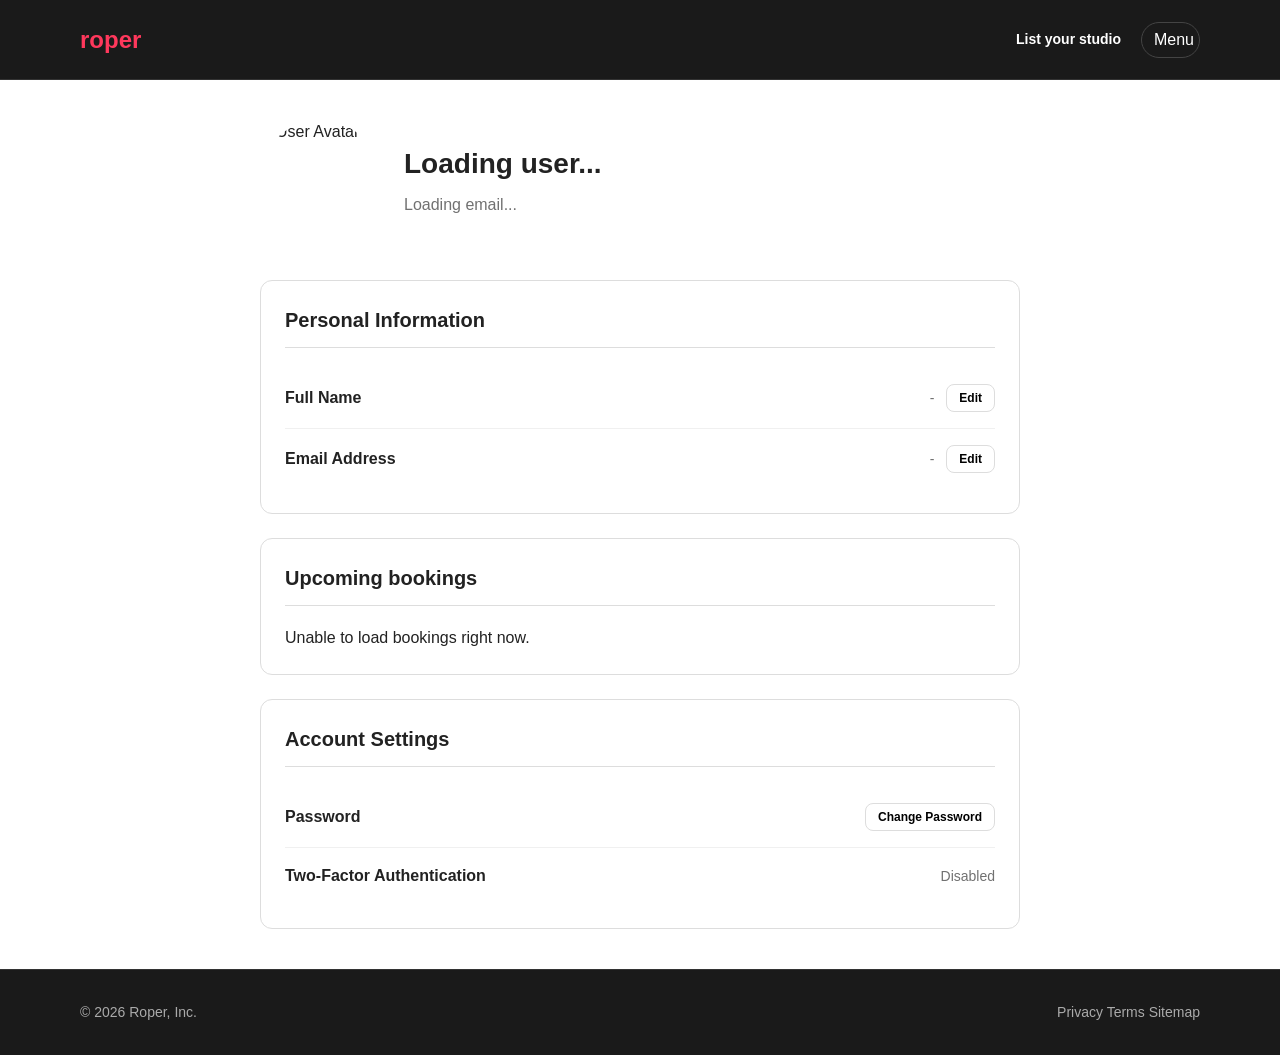
==== web_static/profile.html @ f99398a8 "Initial commit for Roper studio booking app" ====
<!DOCTYPE html>
<html lang="en">

<head>
    <meta charset="UTF-8">
    <meta name="viewport" content="width=device-width, initial-scale=1.0">
    <link rel="stylesheet" type="text/css" href="./styles/main.css">
    <link rel="shortcut icon" type="image/png" href="./images/icon.png">
    <title>Profile - Roper</title>
    <style>
        .profile-container {
            max-width: 800px;
            margin: 40px auto;
            padding: 0 20px;
        }
        .profile-header {
            display: flex;
            align-items: center;
            gap: 24px;
            margin-bottom: 40px;
        }
        .profile-avatar {
            width: 120px;
            height: 120px;
            border-radius: 50%;
            object-fit: cover;
        }
        .profile-info h1 {
            font-size: 28px;
            margin-bottom: 8px;
        }
        .profile-info p {
            color: var(--text-light);
        }
        .settings-section {
            background: white;
            border: 1px solid var(--border-color);
            border-radius: 12px;
            padding: 24px;
            margin-bottom: 24px;
        }
        .settings-section h2 {
            font-size: 20px;
            margin-bottom: 20px;
            border-bottom: 1px solid var(--border-color);
            padding-bottom: 12px;
        }
        .booking-list {
            display: flex;
            flex-direction: column;
            gap: 12px;
        }
        .booking-card-item {
            border: 1px solid var(--border-color);
            border-radius: 10px;
            padding: 16px;
            background: #fafafa;
        }
        .booking-card-item strong {
            display: block;
            margin-bottom: 4px;
        }
        .setting-item {
            display: flex;
            justify-content: space-between;
            align-items: center;
            padding: 16px 0;
            border-bottom: 1px solid #f0f0f0;
        }
        .setting-item:last-child {
            border-bottom: none;
        }
        .setting-label {
            font-weight: 600;
            font-size: 16px;
        }
        .setting-value {
            color: var(--text-light);
            font-size: 14px;
        }
        .edit-btn {
            background: white;
            border: 1px solid var(--border-color);
            padding: 6px 12px;
            border-radius: 8px;
            cursor: pointer;
            font-size: 12px;
            font-weight: 600;
        }
        .edit-btn:hover {
            background: #f7f7f7;
        }
    </style>
</head>

<body>
    <header>
        <a href="/" class="logo">
            <span>roper</span>
        </a>
        <div class="user-menu">
            <a href="#" class="menu-item">List your studio</a>
            <div class="profile-btn">
                <span>Menu</span>
            </div>
        </div>
    </header>

    <div class="profile-container">
        <div class="profile-header">
            <img src="https://picsum.photos/seed/user/200" class="profile-avatar" alt="User Avatar">
            <div class="profile-info">
                <h1 id="user-name">Loading user...</h1>
                <p id="user-email">Loading email...</p>
            </div>
        </div>

        <div class="settings-section">
            <h2>Personal Information</h2>
            <div class="setting-item">
                <span class="setting-label">Full Name</span>
                <div style="display: flex; align-items: center; gap: 12px;">
                    <span class="setting-value" id="val-name">-</span>
                    <button class="edit-btn">Edit</button>
                </div>
            </div>
            <div class="setting-item">
                <span class="setting-label">Email Address</span>
                <div style="display: flex; align-items: center; gap: 12px;">
                    <span class="setting-value" id="val-email">-</span>
                    <button class="edit-btn">Edit</button>
                </div>
            </div>
        </div>

        <div class="settings-section">
            <h2>Upcoming bookings</h2>
            <div id="booking-list" class="booking-list">
                <p>Loading bookings...</p>
            </div>
        </div>

        <div class="settings-section">
            <h2>Account Settings</h2>
            <div class="setting-item">
                <span class="setting-label">Password</span>
                <button class="edit-btn">Change Password</button>
            </div>
            <div class="setting-item">
                <span class="setting-label">Two-Factor Authentication</span>
                <span class="setting-value">Disabled</span>
            </div>
        </div>
    </div>

    <footer>
        <div class="footer-left">
            <span>© 2026 Roper, Inc.</span>
        </div>
        <div class="footer-right">
            <a href="#" class="menu-item">Privacy</a>
            <a href="#" class="menu-item">Terms</a>
            <a href="#" class="menu-item">Sitemap</a>
        </div>
    </footer>

    <script>
        async function loadProfile() {
            const urlParams = new URLSearchParams(window.location.search);
            const userId = urlParams.get('user_id') || localStorage.getItem('roper_user_id') || 'demo-user';

            try {
                const response = await fetch('/api/all/User');
                const data = await response.json();
                const users = Object.values(data);
                const fallbackUser = users.find(user => user.id === userId) || users[0] || {
                    name: 'Guest User',
                    email: 'guest@roper.studio'
                };

                document.getElementById('user-name').innerText = fallbackUser.name || 'Guest User';
                document.getElementById('user-email').innerText = fallbackUser.email || 'No email provided';
                document.getElementById('val-name').innerText = fallbackUser.name || '-';
                document.getElementById('val-email').innerText = fallbackUser.email || '-';

                const bookingResponse = await fetch(`/api/bookings/${userId}`);
                const bookingData = await bookingResponse.json();
                const bookings = Object.values(bookingData);
                const bookingList = document.getElementById('booking-list');

                if (!bookings.length) {
                    bookingList.innerHTML = '<p>No upcoming studio bookings yet.</p>';
                    return;
                }

                bookingList.innerHTML = bookings.map(booking => `
                    <div class="booking-card-item">
                        <strong>Studio ${booking.place_id}</strong>
                        <div>${booking.check_in} → ${booking.check_out}</div>
                        <div>${booking.guest_count || 1} guests</div>
                        <div>Status: ${booking.status || 'confirmed'}</div>
                    </div>
                `).join('');
            } catch (error) {
                console.error('Error loading profile:', error);
                document.getElementById('booking-list').innerHTML = '<p>Unable to load bookings right now.</p>';
            }
        }
        window.onload = loadProfile;
    </script>
</body>
</html>
---- web_static/styles/main.css ----
:root {
    --primary-color: #ff385c;
    --text-color: #222222;
    --text-light: #717171;
    --border-color: #dddddd;
    --bg-color: #ffffff;
    --shadow: 0 6px 16px rgba(0,0,0,0.12);
}

* {
    box-sizing: border-box;
    margin: 0;
    padding: 0;
}

body {
    font-family: Circular, -apple-system, BlinkMacSystemFont, Roboto, "Helvetica Neue", sans-serif;
    color: var(--text-color);
    background-color: var(--bg-color);
    line-height: 1.5;
}

/* Header */
header {
    display: flex;
    justify-content: space-between;
    align-items: center;
    padding: 0 80px;
    height: 80px;
    border-bottom: 1px solid #333;
    position: sticky;
    top: 0;
    background: #1a1a1a;
    z-index: 1000;
}

.logo {
    display: flex;
    align-items: center;
    color: var(--primary-color);
    text-decoration: none;
    font-weight: bold;
    font-size: 24px;
}

.logo img {
    height: 32px;
    margin-right: 10px;
}

.user-menu {
    display: flex;
    align-items: center;
    gap: 20px;
}

.user-menu .menu-item {
    text-decoration: none;
    color: #ffffff;
    font-weight: 600;
    font-size: 14px;
}

.profile-btn {
    display: flex;
    align-items: center;
    gap: 10px;
    border: 1px solid #444;
    padding: 5px 5px 5px 12px;
    border-radius: 30px;
    cursor: pointer;
    transition: box-shadow 0.2s;
    color: white;
}

.profile-btn:hover {
    box-shadow: 0 2px 4px rgba(0,0,0,0.18);
}

.profile-btn img {
    width: 30px;
    height: 30px;
    border-radius: 50%;
}

/* Search Section */
.hero {
    padding: 0;
    height: 500px;
    display: flex;
    justify-content: center;
    align-items: center;
    background-image: linear-gradient(rgba(0,0,0,0.3), rgba(0,0,0,0.3)), url('../images/studios/Paramount-Recording-Studio-C-Control-Room-2.jpg.webp');
    background-size: cover;
    background-position: center;
    position: relative;
}

.search-bar {
    display: flex;
    align-items: center;
    background: white;
    border: none;
    border-radius: 40px;
    box-shadow: 0 3px 12px rgba(0,0,0,0.2);
    transition: box-shadow 0.2s;
    overflow: hidden;
    cursor: pointer;
}

.search-bar:hover {
    box-shadow: 0 6px 20px rgba(0,0,0,0.25);
}

.search-item {
    padding: 10px 32px;
    border-right: 1px solid var(--border-color);
    display: flex;
    flex-direction: column;
    background: white;
}

.search-item:last-child {
    border-right: none;
}

.search-item span {
    font-size: 12px;
    color: var(--text-light);
    font-weight: 700;
}

.search-item strong {
    font-size: 14px;
    font-weight: 600;
}

.search-btn {
    background-color: var(--primary-color);
    color: white;
    border: none;
    width: 48px;
    height: 48px;
    border-radius: 50%;
    display: flex;
    align-items: center;
    justify-content: center;
    cursor: pointer;
    margin-left: -10px;
    margin-right: -10px;
}

/* Places Grid */
.container {
    padding: 0 80px 80px 80px;
    background-color: #1a1a1a;
    color: white;
}

.places-section {
    padding: 40px 0;
}

.section-title {
    font-size: 32px;
    font-weight: 600;
    margin-bottom: 24px;
    color: white;
}

.places-grid {
    display: grid;
    grid-template-columns: repeat(auto-fill, minmax(250px, 1fr));
    gap: 24px;
    margin-top: 30px;
}

.place-card {
    cursor: pointer;
    transition: transform 0.2s;
}

.place-card:hover img {
    filter: brightness(90%);
}

.place-image {
    width: 100%;
    aspect-ratio: 1 / 1;
    object-fit: cover;
    border-radius: 12px;
    margin-bottom: 12px;
}

.place-info {
    display: flex;
    justify-content: space-between;
    align-items: flex-start;
    margin-bottom: 4px;
    color: white;
}

.place-name {
    font-weight: 600;
    font-size: 15px;
    color: white;
}

.place-rating {
    display: flex;
    align-items: center;
    gap: 4px;
    font-size: 14px;
    color: white;
}

.place-details {
    color: #aaa;
    font-size: 15px;
    margin-bottom: 4px;
}

.place-price {
    font-weight: 600;
    font-size: 15px;
    color: white;
}

.place-price span {
    font-weight: 400;
}

/* Footer */
footer {
    background-color: #1a1a1a;
    border-top: 1px solid #333;
    padding: 32px 80px;
    display: flex;
    justify-content: space-between;
    font-size: 14px;
    color: #aaa;
}

.footer-left span, .footer-right .menu-item {
    color: #aaa;
    text-decoration: none;
}

.footer-right .menu-item:hover {
    color: white;
}

@media (max-width: 768px) {
    header, .hero, .container, footer {
        padding: 0 20px;
    }
    .search-bar {
        flex-direction: column;
        border-radius: 20px;
        border: none;
        box-shadow: none;
    }
    .search-item {
        border-right: none;
        border-bottom: 1px solid var(--border-color);
        width: 100%;
        padding: 15px;
    }
}
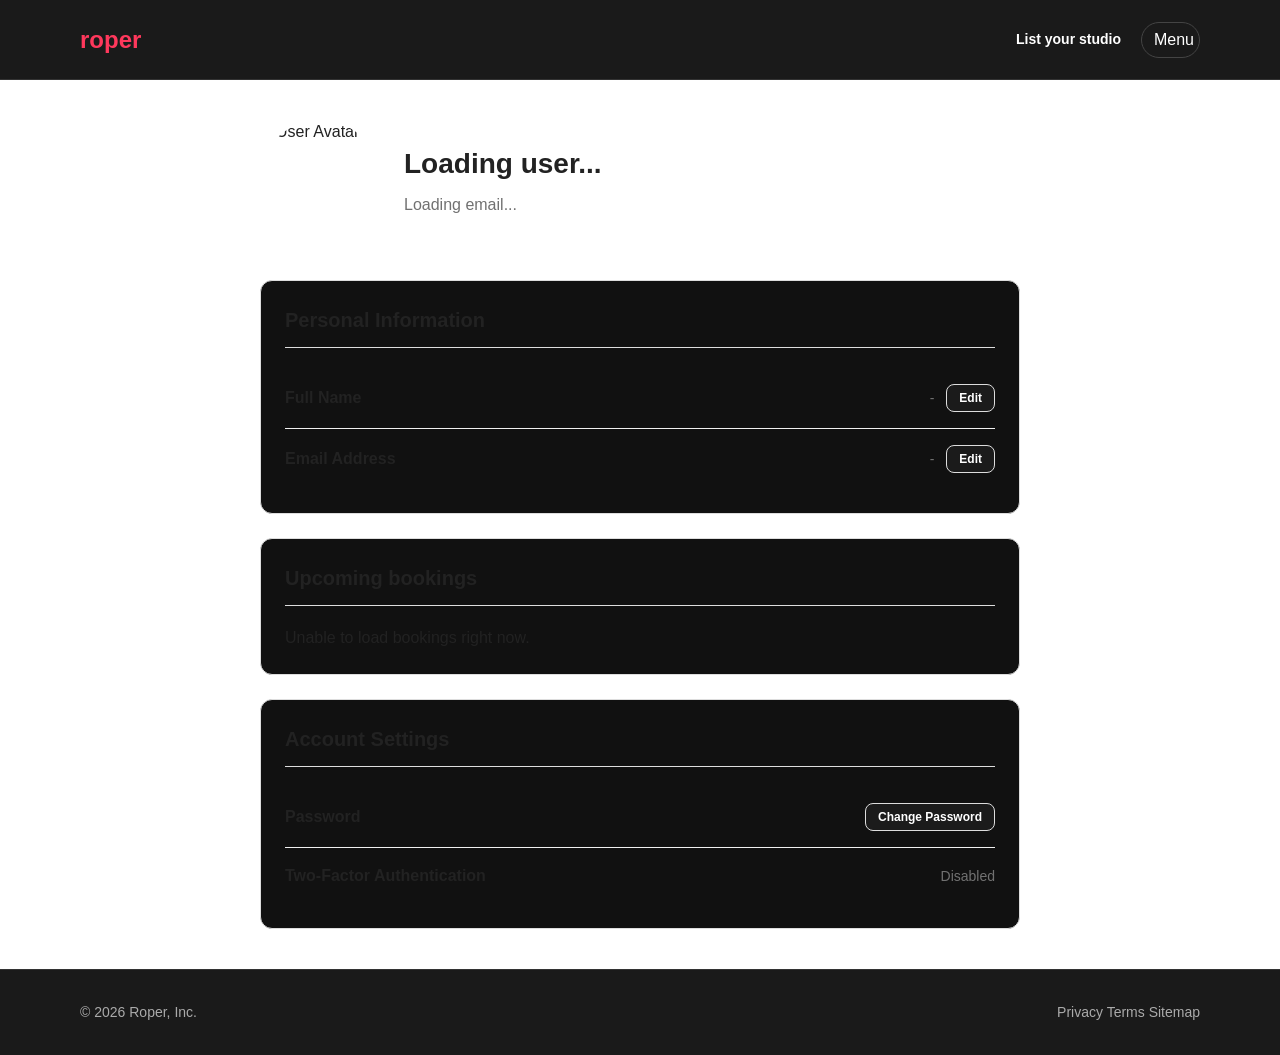
==== commit c4e668d0: "Release Roper studio booking v2.0" ====
--- a/web_static/profile.html
+++ b/web_static/profile.html
@@ -33,7 +33,7 @@
             color: var(--text-light);
         }
         .settings-section {
-            background: white;
+            background: #111111;
             border: 1px solid var(--border-color);
             border-radius: 12px;
             padding: 24px;
@@ -54,11 +54,32 @@
             border: 1px solid var(--border-color);
             border-radius: 10px;
             padding: 16px;
-            background: #fafafa;
+            background: #1b1b1b;
         }
         .booking-card-item strong {
             display: block;
             margin-bottom: 4px;
+        }
+        .booking-actions {
+            display: flex;
+            justify-content: space-between;
+            align-items: center;
+            gap: 12px;
+            margin-top: 12px;
+        }
+        .cancel-btn {
+            border: 1px solid #7d2e3d;
+            color: #ff9bad;
+            background: transparent;
+            border-radius: 7px;
+            padding: 6px 10px;
+            cursor: pointer;
+            font-size: 12px;
+            font-weight: 700;
+        }
+        .cancel-btn:disabled {
+            opacity: 0.5;
+            cursor: default;
         }
         .setting-item {
             display: flex;
@@ -79,7 +100,8 @@
             font-size: 14px;
         }
         .edit-btn {
-            background: white;
+            background: #1b1b1b;
+            color: white;
             border: 1px solid var(--border-color);
             padding: 6px 12px;
             border-radius: 8px;
@@ -88,7 +110,7 @@
             font-weight: 600;
         }
         .edit-btn:hover {
-            background: #f7f7f7;
+            background: #292929;
         }
     </style>
 </head>
@@ -183,8 +205,12 @@
                 document.getElementById('val-name').innerText = fallbackUser.name || '-';
                 document.getElementById('val-email').innerText = fallbackUser.email || '-';
 
-                const bookingResponse = await fetch(`/api/bookings/${userId}`);
+                const [bookingResponse, placesResponse] = await Promise.all([
+                    fetch(`/api/bookings/${userId}`),
+                    fetch('/api/all/Place')
+                ]);
                 const bookingData = await bookingResponse.json();
+                const places = await placesResponse.json();
                 const bookings = Object.values(bookingData);
                 const bookingList = document.getElementById('booking-list');
 
@@ -195,12 +221,30 @@
 
                 bookingList.innerHTML = bookings.map(booking => `
                     <div class="booking-card-item">
-                        <strong>Studio ${booking.place_id}</strong>
+                        <strong>${places[booking.place_id]?.name || 'Studio session'}</strong>
                         <div>${booking.check_in} → ${booking.check_out}</div>
                         <div>${booking.guest_count || 1} guests</div>
-                        <div>Status: ${booking.status || 'confirmed'}</div>
+                        <div>Status: ${booking.status || 'confirmed'} · $${Number(booking.total_price || 0).toFixed(2)}</div>
+                        <div class="booking-actions">
+                            <a href="/confirmation.html?place_id=${encodeURIComponent(booking.place_id)}&check_in=${encodeURIComponent(booking.check_in)}&check_out=${encodeURIComponent(booking.check_out)}&guest_count=${encodeURIComponent(booking.guest_count || 1)}">View confirmation</a>
+                            ${booking.status === 'cancelled' ? '<span>Cancelled</span>' : `<button class="cancel-btn" data-booking-id="${booking.id}">Cancel booking</button>`}
+                        </div>
                     </div>
                 `).join('');
+
+                bookingList.querySelectorAll('.cancel-btn').forEach(button => {
+                    button.addEventListener('click', async () => {
+                        if (!window.confirm('Cancel this studio booking?')) return;
+                        button.disabled = true;
+                        const response = await fetch(`/api/bookings/${encodeURIComponent(button.dataset.bookingId)}/cancel`, {method: 'POST'});
+                        if (response.ok) {
+                            loadProfile();
+                        } else {
+                            button.disabled = false;
+                            alert('Unable to cancel this booking.');
+                        }
+                    });
+                });
             } catch (error) {
                 console.error('Error loading profile:', error);
                 document.getElementById('booking-list').innerHTML = '<p>Unable to load bookings right now.</p>';
